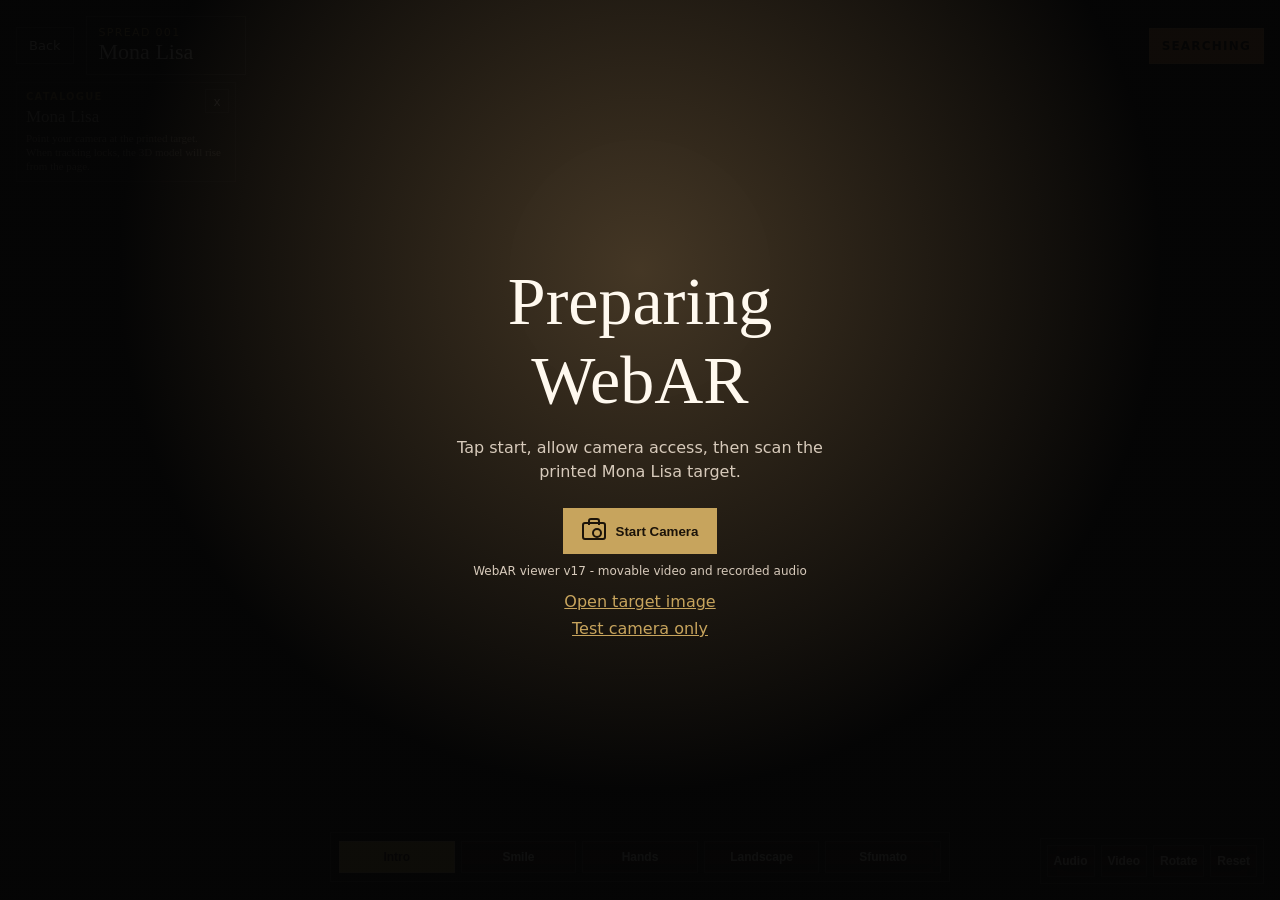
==== ar.html @ 9ef8d728 "resize video" ====
<!doctype html>
<html lang="en">
  <head>
    <meta charset="utf-8" />
    <meta name="viewport" content="width=device-width, initial-scale=1, user-scalable=no" />
    <meta name="theme-color" content="#050505" />
    <title>DACIART WebAR Viewer - Mona Lisa</title>
    <link rel="stylesheet" href="styles/ar.css" />
    <script type="importmap">
      {
        "imports": {
          "three": "./vendor/three.module.js",
          "three/addons/": "./vendor/three-addons/"
        }
      }
    </script>
  </head>
  <body>
    <div id="ar-root" aria-label="WebAR camera view"></div>

    <header class="hud top-hud">
      <a class="icon-link" href="index.html" aria-label="Back to book">Back</a>
      <div class="title-block">
        <span id="spread-label">Spread 001</span>
        <strong id="artwork-title">Mona Lisa</strong>
      </div>
      <div id="tracking-status" class="tracking-badge searching">Searching</div>
    </header>

    <aside id="info-panel" class="info-panel" aria-live="polite">
      <button id="close-info" class="close-button" type="button" aria-label="Close information panel">x</button>
      <p class="panel-kicker" id="panel-kicker">Catalogue</p>
      <h1 id="panel-title">Mona Lisa</h1>
      <p id="panel-body">Point your camera at the printed target. When tracking locks, the 3D model will rise from the page.</p>
    </aside>

    <nav class="hotspot-bar" aria-label="AR hotspots">
      <button class="hotspot active" type="button" data-hotspot="intro">Intro</button>
      <button class="hotspot" type="button" data-hotspot="smile">Smile</button>
      <button class="hotspot" type="button" data-hotspot="hands">Hands</button>
      <button class="hotspot" type="button" data-hotspot="landscape">Landscape</button>
      <button class="hotspot" type="button" data-hotspot="sfumato">Sfumato</button>
    </nav>

    <section class="mini-dock" aria-label="AR controls">
      <button id="audio-guide" type="button" title="Listen to description">Audio</button>
      <button id="video-guide" type="button" title="Show video">Video</button>
      <button id="toggle-spin" type="button" title="Auto rotate">Rotate</button>
      <button id="reset-view" type="button" title="Reset model">Reset</button>
    </section>

    <div id="loading-screen" class="loading-screen">
      <div>
        <h1>Preparing WebAR</h1>
        <p id="startup-message">Tap start, allow camera access, then scan the printed Mona Lisa target.</p>
        <button id="start-ar" class="start-button" type="button" aria-label="Start camera">
          <span class="camera-glyph" aria-hidden="true"></span>
          Start Camera
        </button>
        <small class="version-note">WebAR viewer v17 - movable video and recorded audio</small>
        <pre id="error-details" class="error-details" hidden></pre>
        <a href="print-target.html">Open target image</a>
        <a href="camera-test.html">Test camera only</a>
      </div>
    </div>

    <script type="module" src="scripts/ar-viewer.js?v=17"></script>
  </body>
</html>
---- styles/ar.css ----
:root {
  --glass: rgba(12, 10, 9, 0.74);
  --glass-strong: rgba(12, 10, 9, 0.9);
  --line: rgba(255, 255, 255, 0.16);
  --text: #fff9ef;
  --muted: #d7cabb;
  --gold: #c7a45d;
  --green: #58c783;
  --orange: #f19b4a;
}

* {
  box-sizing: border-box;
}

html,
body {
  width: 100%;
  height: 100%;
  margin: 0;
  overflow: hidden;
  background: #050505;
  color: var(--text);
  font-family: Inter, ui-sans-serif, system-ui, -apple-system, BlinkMacSystemFont, "Segoe UI", sans-serif;
}

#ar-root {
  position: fixed;
  inset: 0;
  touch-action: none;
}

.hud,
.info-panel,
.hotspot-bar,
.mini-dock,
.loading-screen {
  position: fixed;
  z-index: 10;
}

.top-hud {
  top: 16px;
  left: 16px;
  right: 16px;
  display: grid;
  grid-template-columns: auto 1fr auto;
  gap: 12px;
  align-items: center;
  pointer-events: none;
}

.icon-link,
.tracking-badge,
.title-block,
.info-panel,
.mini-dock,
.hotspot-bar {
  border: 1px solid var(--line);
  background: var(--glass);
  backdrop-filter: blur(14px);
}

.icon-link {
  pointer-events: auto;
  color: var(--text);
  text-decoration: none;
  padding: 10px 12px;
  font-size: 13px;
}

.title-block {
  justify-self: start;
  min-width: 160px;
  padding: 9px 12px;
}

.title-block span {
  display: block;
  color: var(--gold);
  font-size: 11px;
  letter-spacing: 0.12em;
  text-transform: uppercase;
}

.title-block strong {
  display: block;
  font-family: Georgia, "Times New Roman", serif;
  font-size: 22px;
  font-weight: 500;
}

.tracking-badge {
  padding: 10px 12px;
  font-size: 12px;
  font-weight: 800;
  letter-spacing: 0.1em;
  text-transform: uppercase;
}

.tracking-badge.searching {
  color: #140d07;
  background: var(--orange);
}

.tracking-badge.locked {
  color: #06150b;
  background: var(--green);
}

.info-panel {
  top: 82px;
  left: 16px;
  width: min(220px, calc(100vw - 32px));
  max-height: 118px;
  overflow: auto;
  padding: 8px 9px;
  background: rgba(12, 10, 9, 0.42);
  opacity: 0.72;
  transform: translateY(0);
  transition: transform 0.25s ease, opacity 0.25s ease;
}

.info-panel:focus-within,
.info-panel:hover {
  opacity: 0.96;
}

.info-panel.collapsed {
  opacity: 0;
  transform: translateY(-14px);
  pointer-events: none;
}

.close-button {
  position: absolute;
  top: 6px;
  right: 6px;
  width: 24px;
  height: 24px;
  border: 1px solid var(--line);
  color: var(--text);
  background: transparent;
  cursor: pointer;
}

.panel-kicker {
  margin: 0 28px 5px 0;
  color: var(--gold);
  font-size: 10px;
  font-weight: 800;
  letter-spacing: 0.12em;
  text-transform: uppercase;
}

.info-panel h1 {
  margin: 0;
  font-family: Georgia, "Times New Roman", serif;
  font-size: 17px;
  font-weight: 500;
}

.info-panel p:last-child {
  margin: 4px 0 0;
  color: var(--muted);
  font-family: Georgia, "Times New Roman", serif;
  font-size: 11px;
  line-height: 1.28;
}

.hotspot-bar {
  left: 50%;
  bottom: 18px;
  width: min(620px, calc(100vw - 24px));
  transform: translateX(-50%);
  display: grid;
  grid-template-columns: repeat(5, minmax(0, 1fr));
  gap: 6px;
  padding: 8px;
}

.hotspot-bar button {
  min-height: 32px;
  border: 1px solid var(--line);
  color: var(--text);
  background: rgba(255, 255, 255, 0.06);
  cursor: pointer;
  font-size: 12px;
  font-weight: 700;
}

.hotspot-bar button.active {
  color: #1b1309;
  background: var(--gold);
}

.mini-dock {
  right: 16px;
  bottom: 16px;
  display: flex;
  gap: 6px;
  padding: 6px;
}

.mini-dock button {
  min-height: 32px;
  border: 1px solid var(--line);
  color: var(--text);
  background: rgba(255, 255, 255, 0.06);
  cursor: pointer;
  font-size: 12px;
  font-weight: 700;
}

.mini-dock button.active {
  background: var(--gold);
  color: #1b1309;
}

.loading-screen {
  inset: 0;
  display: grid;
  place-items: center;
  padding: 24px;
  background: radial-gradient(circle at 50% 30%, rgba(90, 72, 48, 0.75), rgba(5, 5, 5, 0.96) 58%);
  transition: opacity 0.35s ease, visibility 0.35s ease;
}

.loading-screen.hidden {
  opacity: 0;
  visibility: hidden;
}

.loading-screen div {
  max-width: 420px;
  text-align: center;
}

.loading-screen h1 {
  margin: 0;
  font-family: Georgia, "Times New Roman", serif;
  font-size: clamp(38px, 8vw, 68px);
  font-weight: 500;
}

.loading-screen p {
  color: var(--muted);
  line-height: 1.5;
}

.start-button {
  display: inline-flex;
  align-items: center;
  justify-content: center;
  gap: 10px;
  min-height: 46px;
  margin: 8px auto 18px;
  padding: 11px 18px;
  border: 1px solid var(--gold);
  color: #1b1309;
  background: var(--gold);
  font-weight: 800;
  cursor: pointer;
}

.camera-glyph {
  position: relative;
  width: 24px;
  height: 18px;
  display: inline-block;
  border: 2px solid #1b1309;
  border-radius: 3px;
}

.camera-glyph::before {
  content: "";
  position: absolute;
  top: -6px;
  left: 4px;
  width: 8px;
  height: 5px;
  border: 2px solid #1b1309;
  border-bottom: 0;
  border-radius: 3px 3px 0 0;
}

.camera-glyph::after {
  content: "";
  position: absolute;
  top: 4px;
  left: 8px;
  width: 6px;
  height: 6px;
  border: 2px solid #1b1309;
  border-radius: 50%;
}

.start-button[disabled] {
  cursor: wait;
  opacity: 0.7;
}

.version-note {
  display: block;
  margin: -8px 0 14px;
  color: var(--muted);
  font-size: 12px;
}

.error-details {
  max-width: min(680px, calc(100vw - 32px));
  max-height: 170px;
  margin: 8px auto 16px;
  padding: 12px;
  overflow: auto;
  border: 1px solid rgba(255, 120, 120, 0.38);
  color: #ffd8d8;
  background: rgba(90, 10, 10, 0.34);
  white-space: pre-wrap;
  text-align: left;
  font: 12px/1.45 ui-monospace, SFMono-Regular, Consolas, "Liberation Mono", monospace;
}

.loading-screen a {
  display: block;
  margin-top: 8px;
  color: var(--gold);
}

@media (max-width: 700px) {
  .top-hud {
    grid-template-columns: auto 1fr;
  }

  .tracking-badge {
    grid-column: 1 / -1;
    justify-self: start;
  }

  .hotspot-bar {
    bottom: 64px;
    grid-template-columns: repeat(3, minmax(0, 1fr));
  }

  .mini-dock {
    right: 12px;
    bottom: 12px;
  }
}
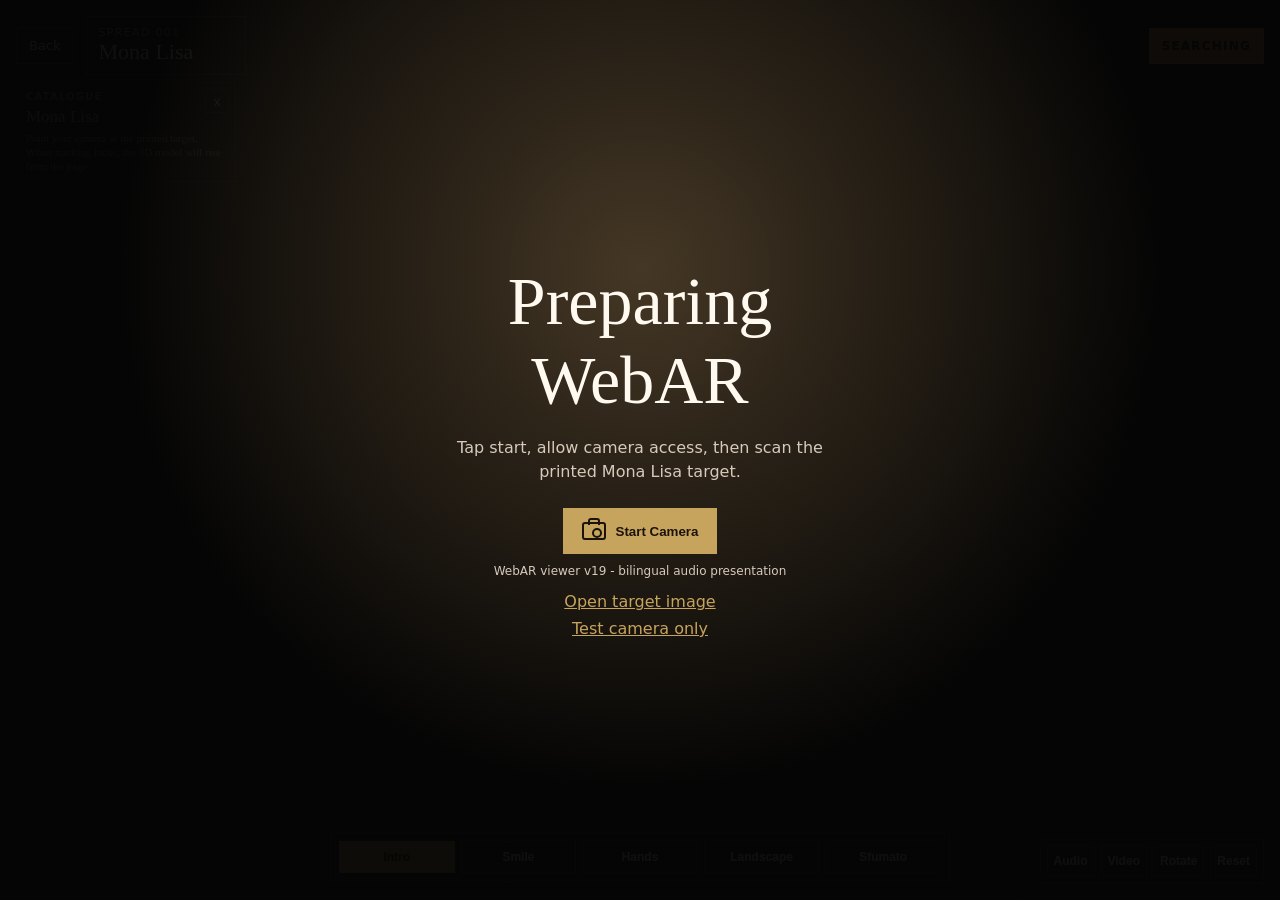
==== commit 474069e7: "updated fr and en audio" ====
--- a/ar.html
+++ b/ar.html
@@ -57,13 +57,13 @@
           <span class="camera-glyph" aria-hidden="true"></span>
           Start Camera
         </button>
-        <small class="version-note">WebAR viewer v17 - movable video and recorded audio</small>
+        <small class="version-note">WebAR viewer v19 - bilingual audio presentation</small>
         <pre id="error-details" class="error-details" hidden></pre>
         <a href="print-target.html">Open target image</a>
         <a href="camera-test.html">Test camera only</a>
       </div>
     </div>
 
-    <script type="module" src="scripts/ar-viewer.js?v=17"></script>
+    <script type="module" src="scripts/ar-viewer.js?v=19"></script>
   </body>
 </html>
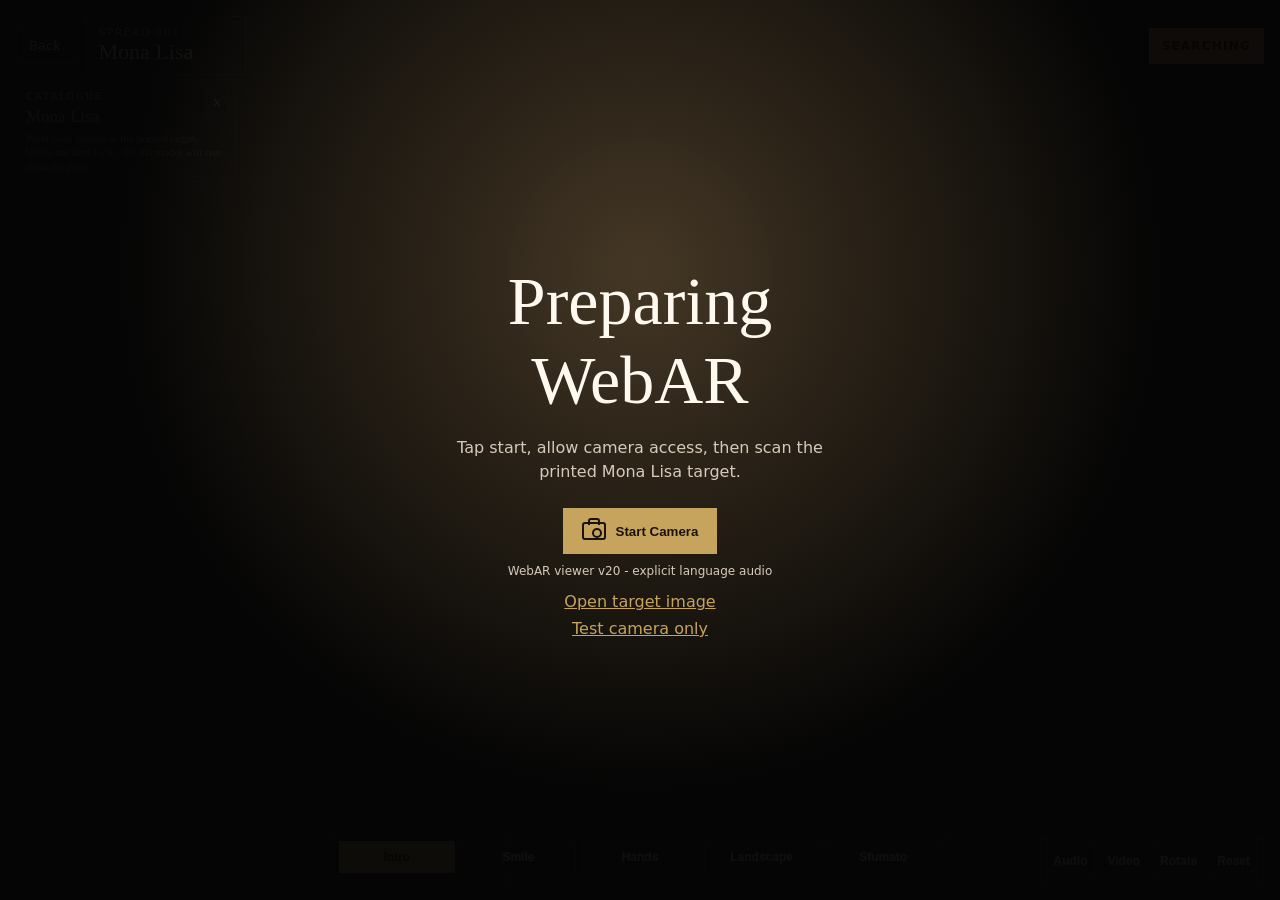
==== commit c271cee0: "updated video fr en" ====
--- a/ar.html
+++ b/ar.html
@@ -57,13 +57,13 @@
           <span class="camera-glyph" aria-hidden="true"></span>
           Start Camera
         </button>
-        <small class="version-note">WebAR viewer v19 - bilingual audio presentation</small>
+        <small class="version-note">WebAR viewer v20 - explicit language audio</small>
         <pre id="error-details" class="error-details" hidden></pre>
         <a href="print-target.html">Open target image</a>
         <a href="camera-test.html">Test camera only</a>
       </div>
     </div>
 
-    <script type="module" src="scripts/ar-viewer.js?v=19"></script>
+    <script type="module" src="scripts/ar-viewer.js?v=20"></script>
   </body>
 </html>
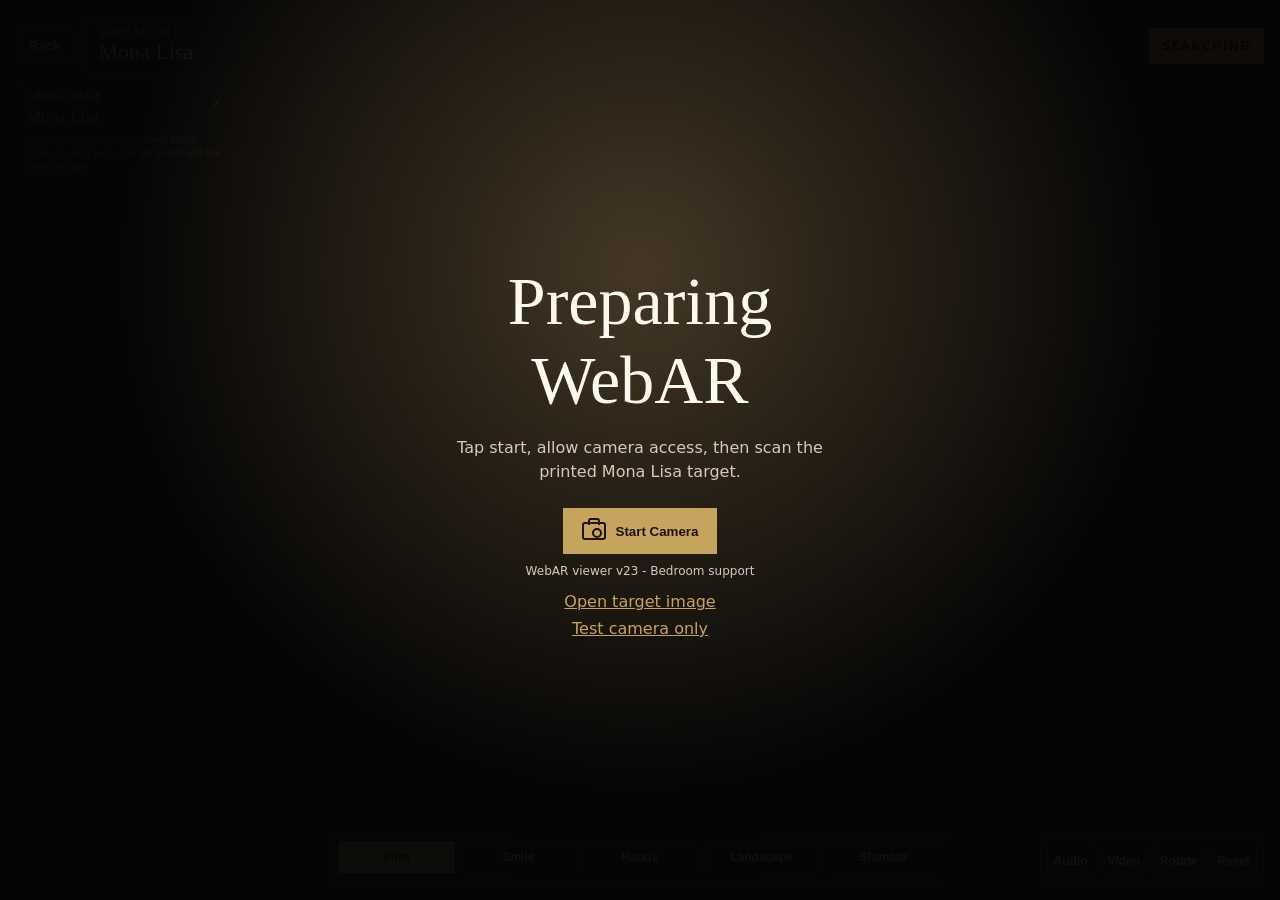
==== commit e9b6be26: "added the bedroom painting" ====
--- a/ar.html
+++ b/ar.html
@@ -57,13 +57,13 @@
           <span class="camera-glyph" aria-hidden="true"></span>
           Start Camera
         </button>
-        <small class="version-note">WebAR viewer v20 - explicit language audio</small>
+        <small class="version-note">WebAR viewer v23 - Bedroom support</small>
         <pre id="error-details" class="error-details" hidden></pre>
         <a href="print-target.html">Open target image</a>
         <a href="camera-test.html">Test camera only</a>
       </div>
     </div>
 
-    <script type="module" src="scripts/ar-viewer.js?v=20"></script>
+    <script type="module" src="scripts/ar-viewer.js?v=23"></script>
   </body>
 </html>
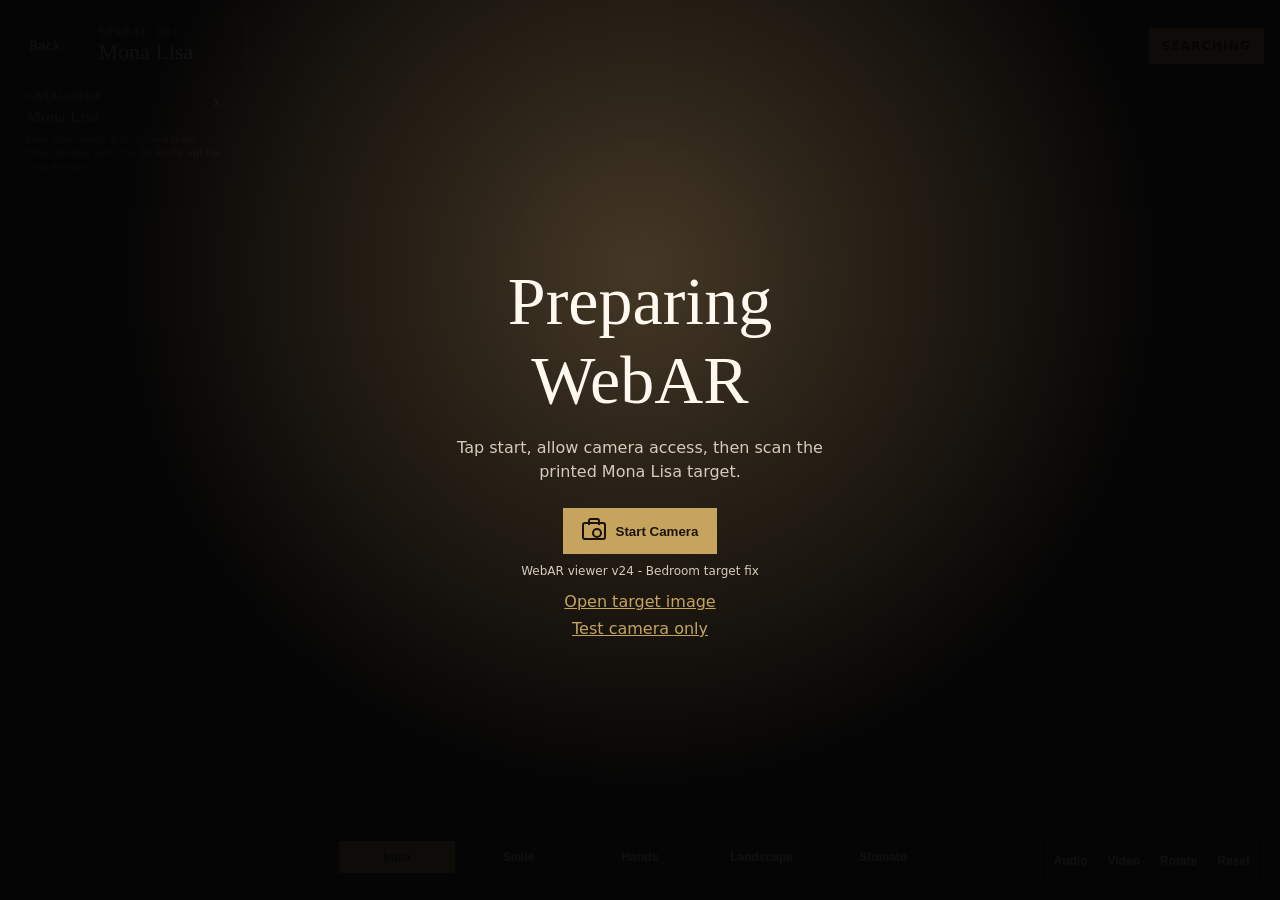
==== commit e1462d5a: "updated bedroom mind" ====
--- a/ar.html
+++ b/ar.html
@@ -57,13 +57,13 @@
           <span class="camera-glyph" aria-hidden="true"></span>
           Start Camera
         </button>
-        <small class="version-note">WebAR viewer v23 - Bedroom support</small>
+        <small class="version-note">WebAR viewer v24 - Bedroom target fix</small>
         <pre id="error-details" class="error-details" hidden></pre>
         <a href="print-target.html">Open target image</a>
         <a href="camera-test.html">Test camera only</a>
       </div>
     </div>
 
-    <script type="module" src="scripts/ar-viewer.js?v=23"></script>
+    <script type="module" src="scripts/ar-viewer.js?v=24"></script>
   </body>
 </html>
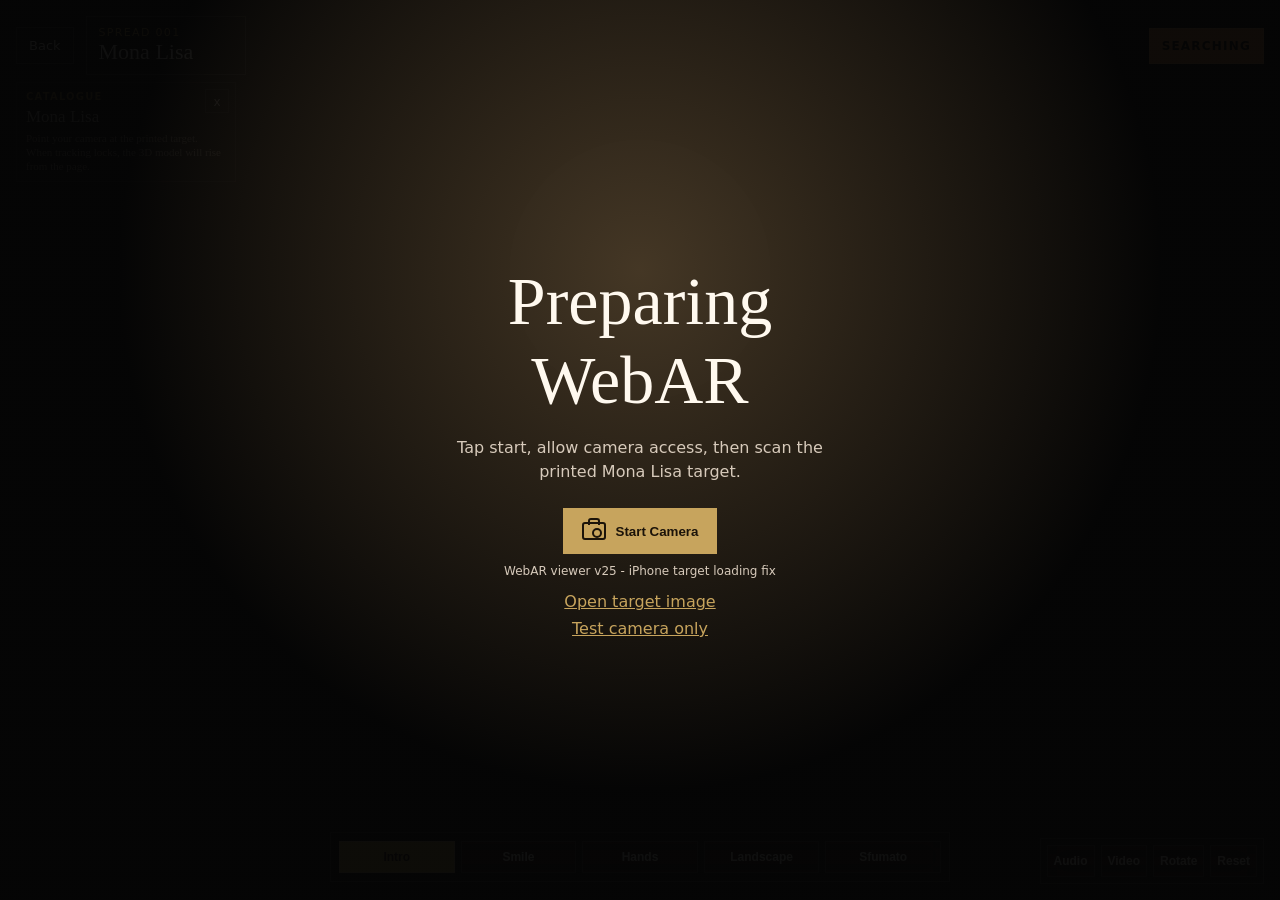
==== commit d908361f: "correct an error" ====
--- a/ar.html
+++ b/ar.html
@@ -57,13 +57,13 @@
           <span class="camera-glyph" aria-hidden="true"></span>
           Start Camera
         </button>
-        <small class="version-note">WebAR viewer v24 - Bedroom target fix</small>
+        <small class="version-note">WebAR viewer v25 - iPhone target loading fix</small>
         <pre id="error-details" class="error-details" hidden></pre>
         <a href="print-target.html">Open target image</a>
         <a href="camera-test.html">Test camera only</a>
       </div>
     </div>
 
-    <script type="module" src="scripts/ar-viewer.js?v=24"></script>
+    <script type="module" src="scripts/ar-viewer.js?v=25"></script>
   </body>
 </html>
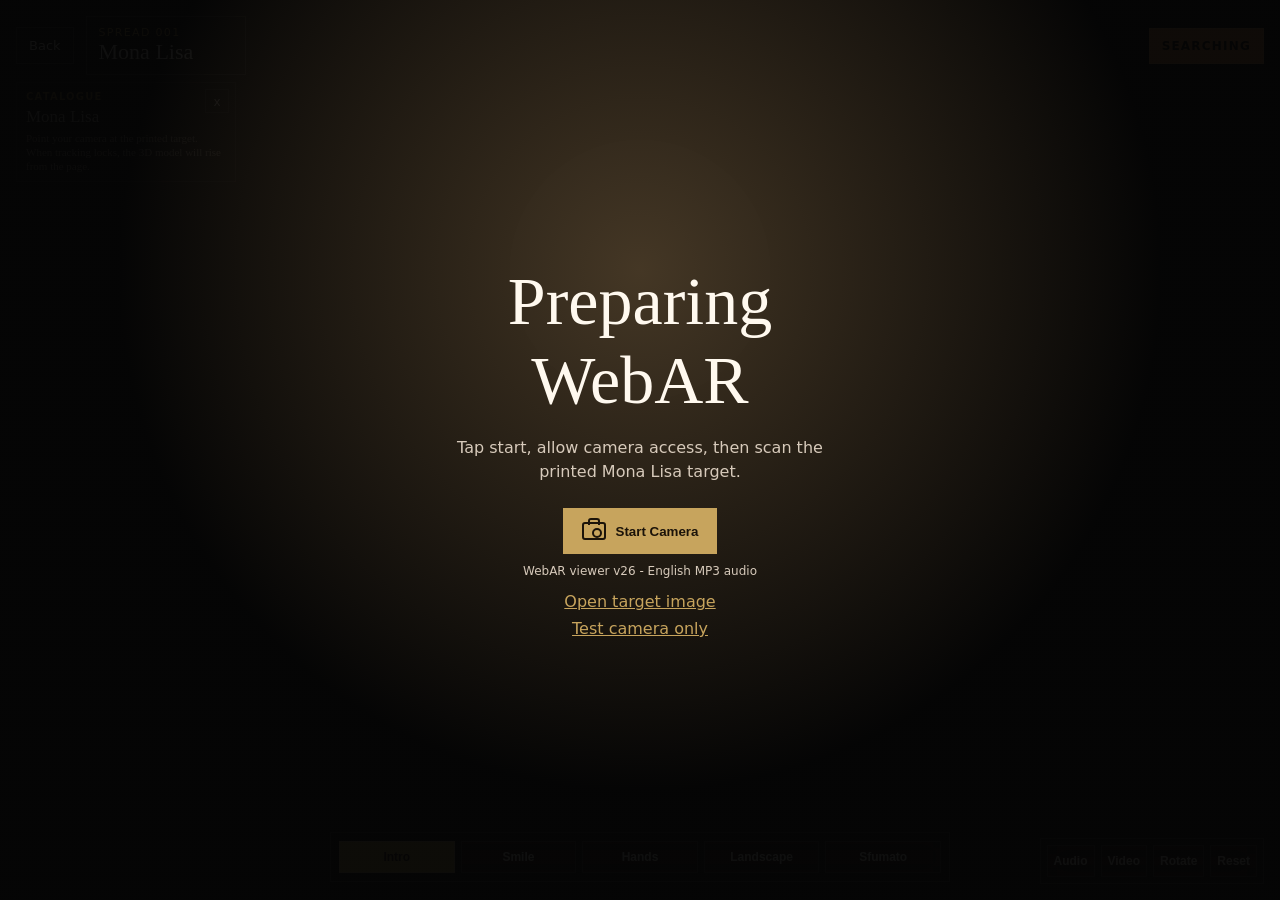
==== commit 76626415: "updates" ====
--- a/ar.html
+++ b/ar.html
@@ -57,13 +57,13 @@
           <span class="camera-glyph" aria-hidden="true"></span>
           Start Camera
         </button>
-        <small class="version-note">WebAR viewer v25 - iPhone target loading fix</small>
+        <small class="version-note">WebAR viewer v26 - English MP3 audio</small>
         <pre id="error-details" class="error-details" hidden></pre>
         <a href="print-target.html">Open target image</a>
         <a href="camera-test.html">Test camera only</a>
       </div>
     </div>
 
-    <script type="module" src="scripts/ar-viewer.js?v=25"></script>
+    <script type="module" src="scripts/ar-viewer.js?v=26"></script>
   </body>
 </html>
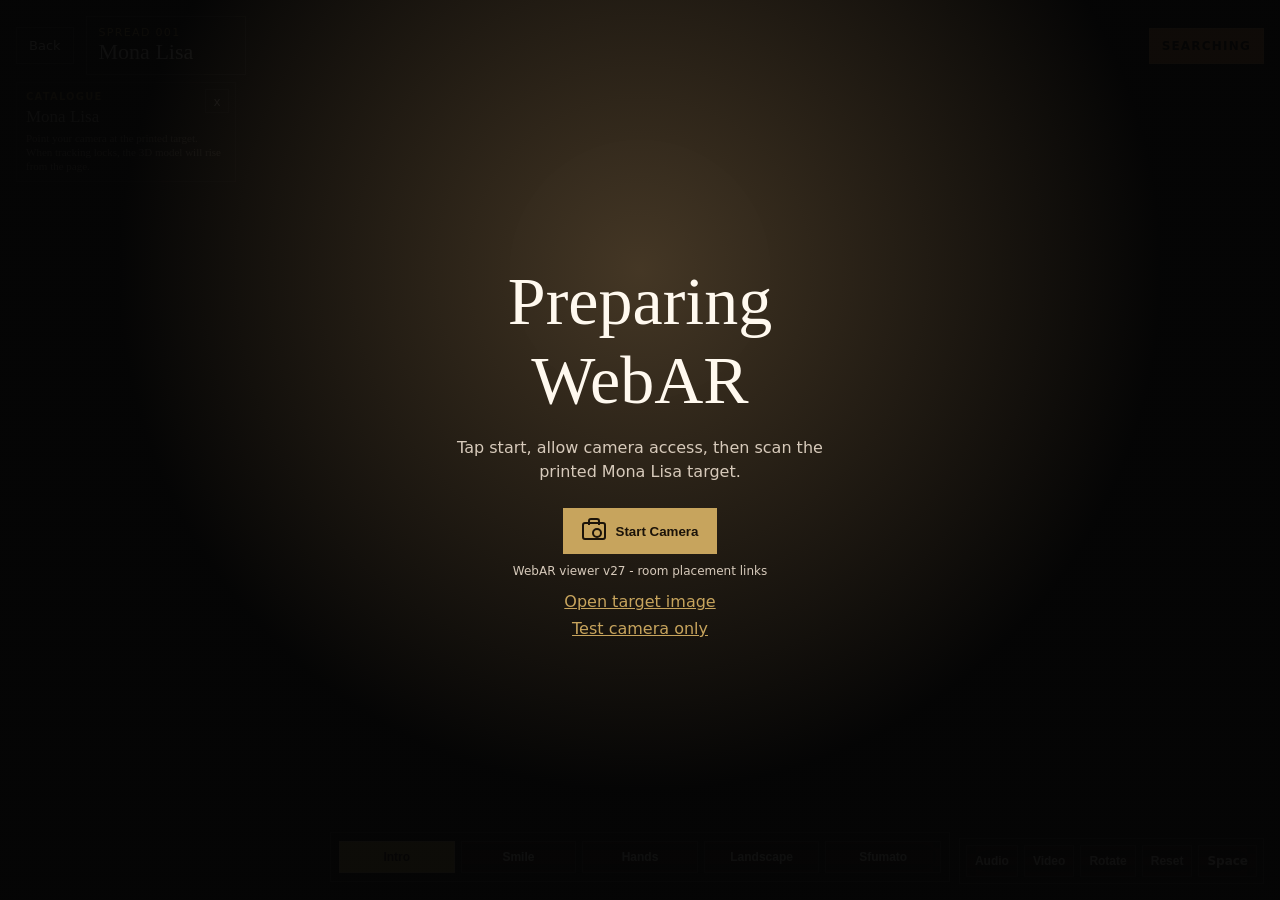
==== commit bf8c43a0: "added spatial positioning" ====
--- a/ar.html
+++ b/ar.html
@@ -47,6 +47,7 @@
       <button id="video-guide" type="button" title="Show video">Video</button>
       <button id="toggle-spin" type="button" title="Auto rotate">Rotate</button>
       <button id="reset-view" type="button" title="Reset model">Reset</button>
+      <a id="space-link" href="space.html" title="Place in my space">Space</a>
     </section>
 
     <div id="loading-screen" class="loading-screen">
@@ -57,13 +58,13 @@
           <span class="camera-glyph" aria-hidden="true"></span>
           Start Camera
         </button>
-        <small class="version-note">WebAR viewer v26 - English MP3 audio</small>
+        <small class="version-note">WebAR viewer v27 - room placement links</small>
         <pre id="error-details" class="error-details" hidden></pre>
         <a href="print-target.html">Open target image</a>
         <a href="camera-test.html">Test camera only</a>
       </div>
     </div>
 
-    <script type="module" src="scripts/ar-viewer.js?v=26"></script>
+    <script type="module" src="scripts/ar-viewer.js?v=27"></script>
   </body>
 </html>
--- a/styles/ar.css
+++ b/styles/ar.css
@@ -202,7 +202,8 @@
   padding: 6px;
 }
 
-.mini-dock button {
+.mini-dock button,
+.mini-dock a {
   min-height: 32px;
   border: 1px solid var(--line);
   color: var(--text);
@@ -210,9 +211,15 @@
   cursor: pointer;
   font-size: 12px;
   font-weight: 700;
-}
-
-.mini-dock button.active {
+  display: inline-flex;
+  align-items: center;
+  justify-content: center;
+  padding: 1px 8px;
+  text-decoration: none;
+}
+
+.mini-dock button.active,
+.mini-dock a.active {
   background: var(--gold);
   color: #1b1309;
 }
